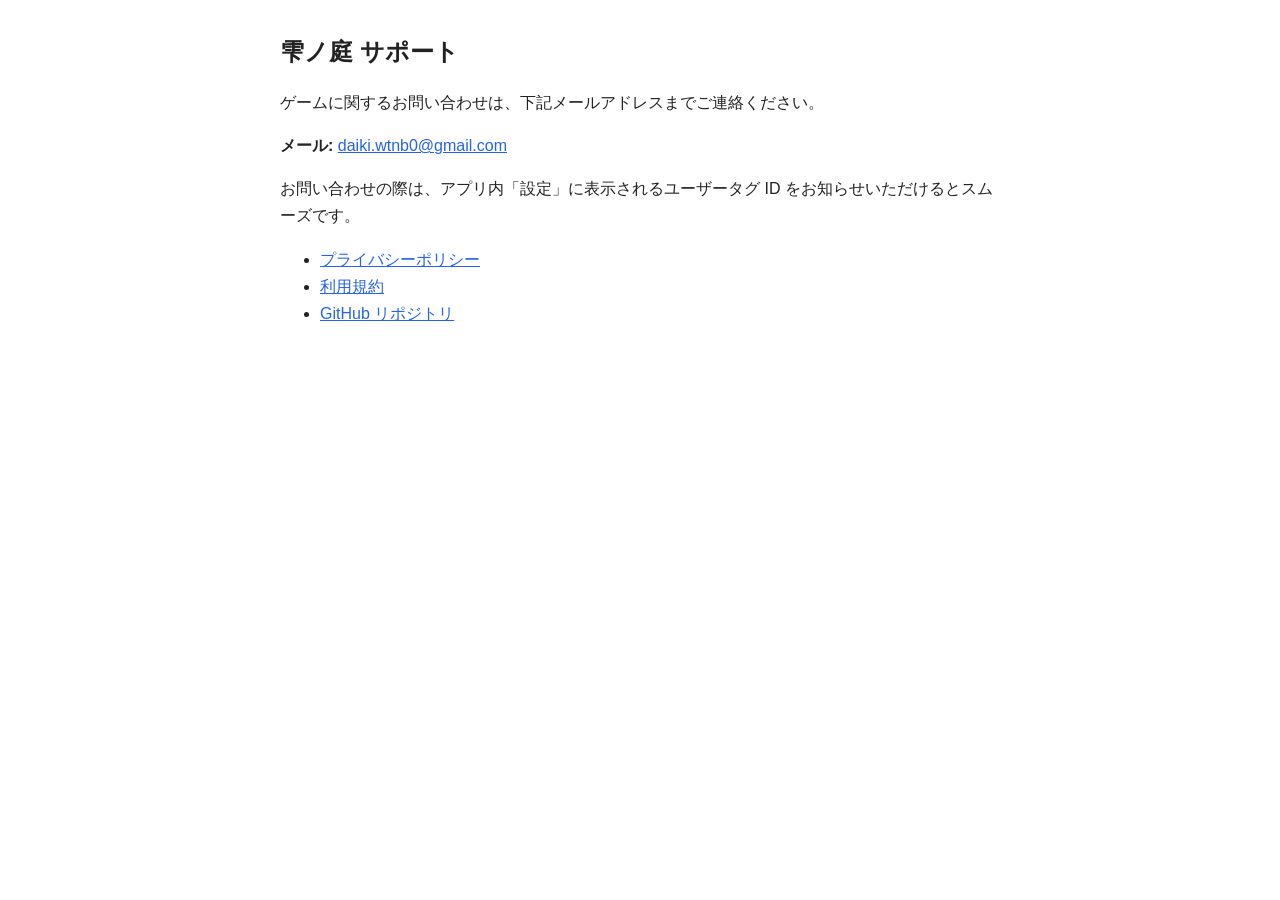
==== index.html @ 44d1654e "Add legal pages for App Store" ====
<!DOCTYPE html>
<html lang="ja">
<head>
  <meta charset="utf-8">
  <meta name="viewport" content="width=device-width, initial-scale=1">
  <title>雫ノ庭</title>
  <meta http-equiv="refresh" content="0; url=support.html">
</head>
<body>
  <p><a href="support.html">雫ノ庭 サポートページへ</a></p>
</body>
</html>
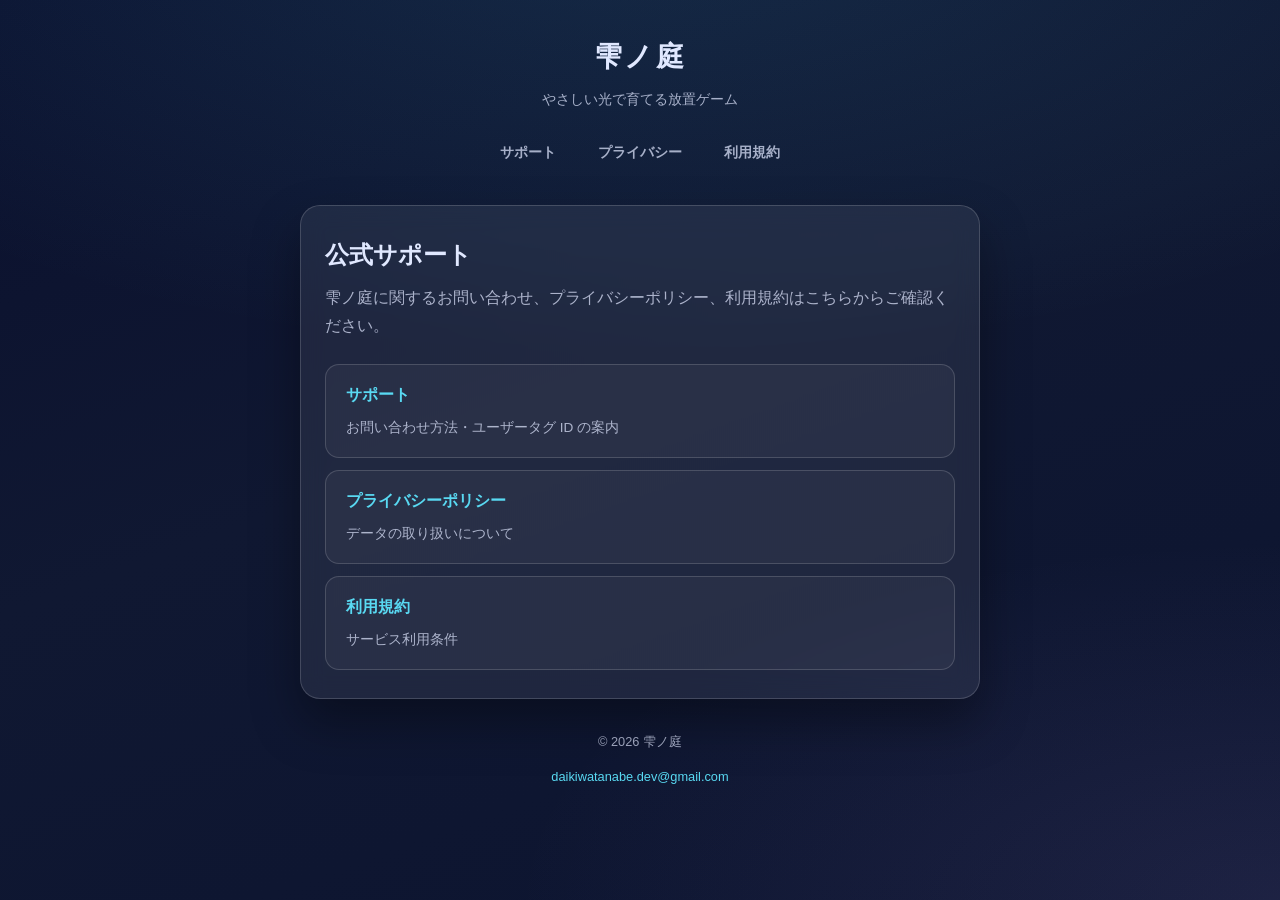
==== commit 99a0b2fe: "Update support email and professional legal site design. Co-authored-by: Cursor <cursoragent@cursor." ====
--- a/index.html
+++ b/index.html
@@ -3,10 +3,46 @@
 <head>
   <meta charset="utf-8">
   <meta name="viewport" content="width=device-width, initial-scale=1">
+  <meta name="description" content="雫ノ庭 - 公式サポート・法務情報">
   <title>雫ノ庭</title>
-  <meta http-equiv="refresh" content="0; url=support.html">
+  <link rel="stylesheet" href="legal.css">
 </head>
 <body>
-  <p><a href="support.html">雫ノ庭 サポートページへ</a></p>
+  <div class="page">
+    <header class="site-header">
+      <p class="site-logo">雫ノ庭</p>
+      <p class="site-tagline">やさしい光で育てる放置ゲーム</p>
+      <nav class="site-nav" aria-label="法務ページ">
+        <a href="support.html">サポート</a>
+        <a href="privacy.html">プライバシー</a>
+        <a href="terms.html">利用規約</a>
+      </nav>
+    </header>
+
+    <main class="card">
+      <h1>公式サポート</h1>
+      <p>雫ノ庭に関するお問い合わせ、プライバシーポリシー、利用規約はこちらからご確認ください。</p>
+
+      <div class="link-grid">
+        <a class="link-card" href="support.html">
+          <strong>サポート</strong>
+          <span>お問い合わせ方法・ユーザータグ ID の案内</span>
+        </a>
+        <a class="link-card" href="privacy.html">
+          <strong>プライバシーポリシー</strong>
+          <span>データの取り扱いについて</span>
+        </a>
+        <a class="link-card" href="terms.html">
+          <strong>利用規約</strong>
+          <span>サービス利用条件</span>
+        </a>
+      </div>
+    </main>
+
+    <footer class="site-footer">
+      <p>&copy; 2026 雫ノ庭</p>
+      <p><a href="mailto:daikiwatanabe.dev@gmail.com">daikiwatanabe.dev@gmail.com</a></p>
+    </footer>
+  </div>
 </body>
 </html>
--- a/legal.css
+++ b/legal.css
@@ -0,0 +1,222 @@
+:root {
+  --bg-deep: #0a102e;
+  --bg-mid: #101832;
+  --bg-card: rgba(255, 255, 255, 0.07);
+  --border: rgba(255, 255, 255, 0.16);
+  --text: #e0e8ff;
+  --text-muted: rgba(224, 232, 255, 0.72);
+  --aqua: #59d9f2;
+  --aqua-soft: #8ce8fa;
+  --purple: #b89eeb;
+  --shadow: 0 24px 48px rgba(0, 0, 0, 0.35);
+}
+
+* {
+  box-sizing: border-box;
+}
+
+body {
+  margin: 0;
+  min-height: 100vh;
+  font-family: -apple-system, BlinkMacSystemFont, "Hiragino Sans", "Yu Gothic UI", sans-serif;
+  line-height: 1.75;
+  color: var(--text);
+  background:
+    radial-gradient(ellipse 80% 50% at 50% -10%, rgba(89, 217, 242, 0.12), transparent),
+    radial-gradient(ellipse 60% 40% at 100% 100%, rgba(184, 158, 235, 0.1), transparent),
+    linear-gradient(160deg, var(--bg-deep) 0%, var(--bg-mid) 45%, #0c1430 100%);
+}
+
+.page {
+  max-width: 720px;
+  margin: 0 auto;
+  padding: 2rem 1.25rem 3rem;
+}
+
+.site-header {
+  text-align: center;
+  margin-bottom: 2rem;
+}
+
+.site-logo {
+  font-size: 1.75rem;
+  font-weight: 700;
+  letter-spacing: 0.08em;
+  color: var(--text);
+  margin: 0 0 0.35rem;
+}
+
+.site-tagline {
+  margin: 0;
+  font-size: 0.9rem;
+  color: var(--text-muted);
+}
+
+.site-nav {
+  display: flex;
+  justify-content: center;
+  flex-wrap: wrap;
+  gap: 0.5rem;
+  margin-top: 1.25rem;
+}
+
+.site-nav a {
+  padding: 0.45rem 1rem;
+  border-radius: 999px;
+  font-size: 0.875rem;
+  font-weight: 600;
+  text-decoration: none;
+  color: var(--text-muted);
+  border: 1px solid transparent;
+  transition: color 0.15s, border-color 0.15s, background 0.15s;
+}
+
+.site-nav a:hover {
+  color: var(--aqua-soft);
+  border-color: var(--border);
+  background: rgba(255, 255, 255, 0.04);
+}
+
+.site-nav a.active {
+  color: var(--bg-deep);
+  background: linear-gradient(135deg, var(--aqua) 0%, var(--aqua-soft) 100%);
+  border-color: transparent;
+}
+
+.card {
+  background: var(--bg-card);
+  border: 1px solid var(--border);
+  border-radius: 20px;
+  padding: 1.75rem 1.5rem;
+  box-shadow: var(--shadow);
+  backdrop-filter: blur(12px);
+  -webkit-backdrop-filter: blur(12px);
+}
+
+.card h1 {
+  margin: 0 0 0.5rem;
+  font-size: 1.5rem;
+  font-weight: 700;
+  color: var(--text);
+}
+
+.card h2 {
+  margin: 1.75rem 0 0.5rem;
+  font-size: 1.05rem;
+  font-weight: 600;
+  color: var(--aqua-soft);
+}
+
+.card h2:first-of-type {
+  margin-top: 1.25rem;
+}
+
+.card p,
+.card li {
+  color: var(--text-muted);
+  margin: 0.5rem 0;
+}
+
+.card ul {
+  padding-left: 1.25rem;
+}
+
+.card a {
+  color: var(--aqua);
+  text-decoration: none;
+}
+
+.card a:hover {
+  color: var(--aqua-soft);
+  text-decoration: underline;
+}
+
+.meta {
+  font-size: 0.85rem;
+  color: var(--text-muted);
+  margin-bottom: 0.5rem;
+}
+
+.btn-primary {
+  display: inline-block;
+  margin-top: 1rem;
+  padding: 0.75rem 1.5rem;
+  border-radius: 999px;
+  font-size: 0.95rem;
+  font-weight: 600;
+  text-decoration: none;
+  color: var(--bg-deep);
+  background: linear-gradient(135deg, var(--aqua) 0%, var(--aqua-soft) 100%);
+  box-shadow: 0 8px 24px rgba(89, 217, 242, 0.25);
+  transition: transform 0.15s, box-shadow 0.15s;
+}
+
+.btn-primary:hover {
+  transform: translateY(-1px);
+  box-shadow: 0 12px 28px rgba(89, 217, 242, 0.35);
+  text-decoration: none;
+}
+
+.link-grid {
+  display: grid;
+  gap: 0.75rem;
+  margin-top: 1.5rem;
+}
+
+.link-card {
+  display: block;
+  padding: 1rem 1.25rem;
+  border-radius: 14px;
+  border: 1px solid var(--border);
+  background: rgba(255, 255, 255, 0.04);
+  text-decoration: none;
+  color: var(--text);
+  transition: border-color 0.15s, background 0.15s;
+}
+
+.link-card:hover {
+  border-color: rgba(89, 217, 242, 0.4);
+  background: rgba(89, 217, 242, 0.08);
+  text-decoration: none;
+}
+
+.link-card strong {
+  display: block;
+  font-size: 1rem;
+  margin-bottom: 0.25rem;
+}
+
+.link-card span {
+  font-size: 0.85rem;
+  color: var(--text-muted);
+}
+
+.site-footer {
+  margin-top: 2rem;
+  text-align: center;
+  font-size: 0.8rem;
+  color: var(--text-muted);
+}
+
+.site-footer a {
+  color: var(--aqua);
+  text-decoration: none;
+}
+
+.site-footer a:hover {
+  text-decoration: underline;
+}
+
+@media (max-width: 480px) {
+  .page {
+    padding: 1.5rem 1rem 2.5rem;
+  }
+
+  .card {
+    padding: 1.25rem 1rem;
+  }
+
+  .site-logo {
+    font-size: 1.5rem;
+  }
+}
